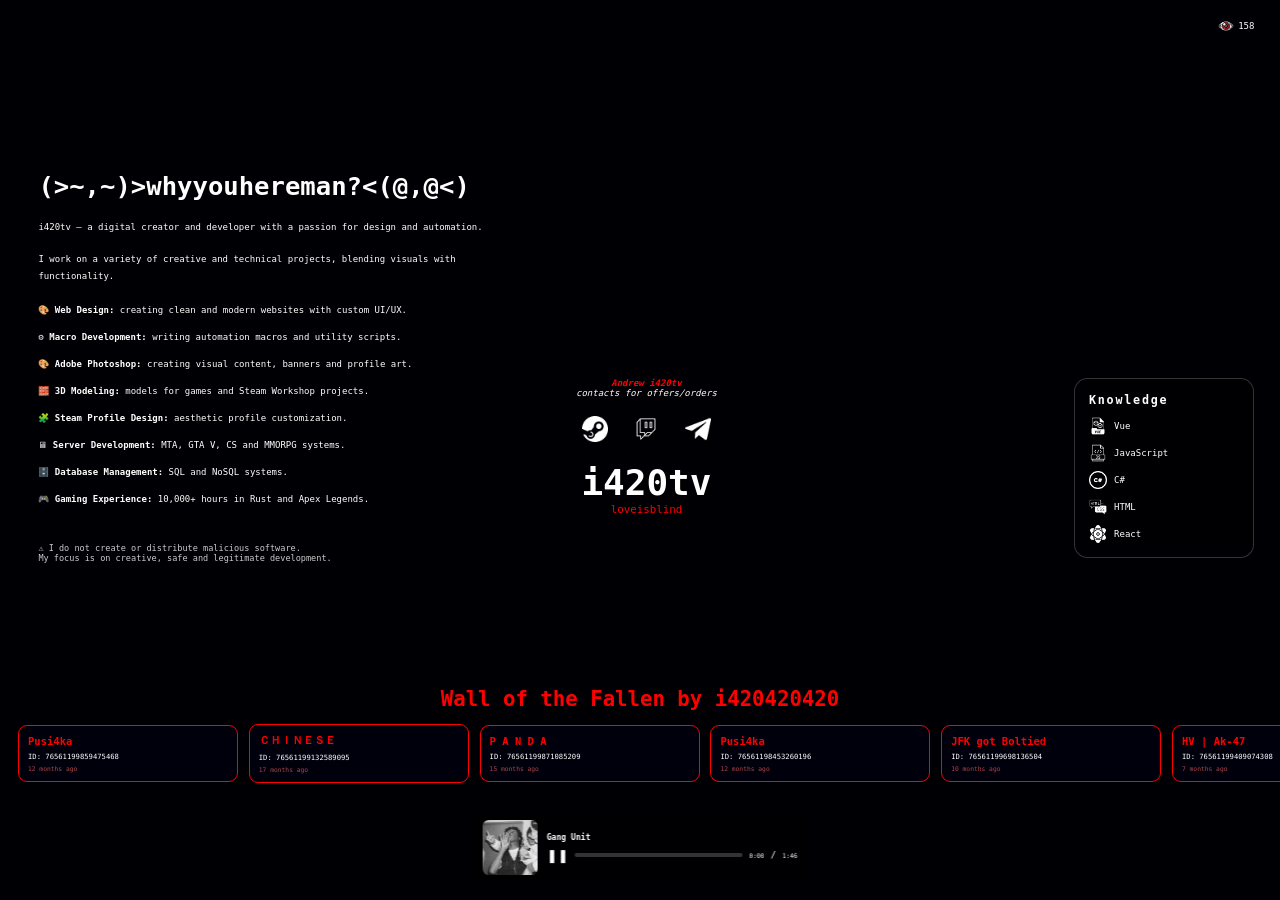
==== index.html @ 833e94bc "Add files via upload" ====
﻿<!DOCTYPE html>
<html lang="en">
<head>
<meta charset="UTF-8" />
<meta name="viewport" content="width=device-width, initial-scale=1.0" />
<title>i420tv</title>

<link rel="shortcut icon" href="assets/icons/rose4.png" type="image/x-icon">

<style>
*{
    margin:0;
    padding:0;
    box-sizing:border-box;
}

:root{
    --text:#ffffff;
    --red:#ff0000;
}

html{
    font-size:clamp(9px,.6vw,12px);
}

body{
    width:100vw;
    min-height:100vh;
    overflow-x:hidden;
    overflow-y:auto;
    background:#000;
    font-family:monospace;
    color:var(--text);
}

#myVideo{
    position:fixed;
    inset:0;
    width:100%;
    height:100%;
    object-fit:cover;
    z-index:-2;
    filter:saturate(1.1) brightness(.75);
}

.overlay{
    position:fixed;
    inset:0;
    background:rgba(0,0,20,.2);
    z-index:-1;
}

.main-layout{
    position:relative;
    width:100%;
    min-height:100vh;
    display:flex;
    flex-direction:column;
    align-items:center;
    padding-bottom:18vh;
}

/* ANIMATIONS */

@keyframes fadeUp{
    from{
        opacity:0;
        transform:translateY(30px);
    }

    to{
        opacity:1;
        transform:translateY(0);
    }
}

@keyframes glow{
    from{
        text-shadow:0 0 5px rgba(255,255,255,.2);
    }

    to{
        text-shadow:
        0 0 10px rgba(255,255,255,.6),
        0 0 20px rgba(255,255,255,.3);
    }
}

/* VIEWERS */

.viewers-counter{
    position:absolute;
    top:2vh;
    right:2vw;

    display:flex;
    align-items:center;
    gap:.5rem;

    z-index:10;

    font-size:clamp(.8rem,.8vw,1rem);
}

.eye-icon{
    width:clamp(16px,1.2vw,22px);
}

/* PORTFOLIO */

.portfolio{
    position:absolute;

    top:19vh;
    left:3vw;

    width:36vw;
    max-width:850px;

    z-index:5;

    animation:fadeUp 1s ease forwards;
}

.portfolio-title{
    font-size:clamp(1.5rem,2vw,3rem);
    margin-bottom:2vh;
}

.portfolio-text{
    font-size:clamp(.8rem,.8vw,1rem);
    line-height:1.8;
    margin-bottom:2vh;
}

.portfolio-list{
    list-style:none;

    display:flex;
    flex-direction:column;
    gap:1.2vh;
}

.portfolio-list li{
    font-size:clamp(.75rem,.8vw,1rem);
    line-height:1.8;
}

.portfolio-note{
    margin-top:4vh;
    opacity:.8;

    font-size:clamp(.7rem,.75vw,.95rem);
}

/* CENTER */

.center-content{
    position:absolute;
    left:45%;
    top:42%;
    transform:translate(-50%,-50%) scale(.92);

    display:flex;
    flex-direction:column;
    align-items:center;
    gap:2vh;

    z-index:5;

    opacity:0;
    animation:fadeUp 1.2s ease forwards;
    animation-delay:.2s;
}

.news,
.news2{
    text-align:center;
    font-size:clamp(.8rem,.8vw,1rem);
}

.news a{
    color:var(--red);
    text-decoration:none;
    font-style:italic;
}

.news2 a{
    color:white;
    text-decoration:none;
    font-style:italic;
}

.social-links{
    display:flex;
    align-items:center;
    gap:2vw;
}

.social-links img{
    width:clamp(26px,2vw,42px);

    transition:
    transform .25s ease,
    opacity .25s ease;
}

.social-links img:hover{
    transform:scale(1.12);
}

.brand-box{
    text-align:center;
}

.brand-header{
    font-size:clamp(2rem,3vw,4rem);
    animation:glow 3s ease-in-out infinite alternate;
}

.brand-sub{
    color:var(--red);
    font-size:clamp(.9rem,1vw,1.2rem);
}

/* KNOWLEDGE */

.knowledge-block{
    position:absolute;
    top:42%;
    right:2vw;

    transform:translateY(-50%) scale(.92);

    width:14vw;
    min-width:180px;
    max-width:260px;

    padding:1.5rem;

    background:rgba(0,0,0,.15);

    border:1px solid rgba(255,255,255,.2);

    border-radius:1.5rem;

    backdrop-filter:blur(15px);

    z-index:5;

    opacity:0;
    animation:fadeUp 1.4s ease forwards;
    animation-delay:.4s;

    transition:
    transform .25s ease,
    box-shadow .25s ease;
}

.knowledge-block:hover{
    box-shadow:0 0 25px rgba(255,255,255,.08);
}

.knowledge-title{
    margin-bottom:1.2rem;
    font-size:clamp(1rem,1vw,1.3rem);
    letter-spacing:.2rem;
}

.knowledge-list{
    list-style:none;

    display:flex;
    flex-direction:column;
    gap:1rem;
}

.knowledge-list li{
    display:flex;
    align-items:center;
    gap:.8rem;

    font-size:clamp(.8rem,.8vw,1rem);
}

.knowledge-list img{
    width:clamp(18px,1.2vw,24px);
}

/* BAN WALL */

.ban-wall{
    position:fixed;
    left:0;
    bottom:12vh;
    width:100vw;
    overflow:hidden;
    padding:1rem 0;
    z-index:15;
}

.ban-title{
    width:100%;
    text-align:center;
    color:var(--red);
    margin-bottom:1.5rem;
    font-size:clamp(1.3rem,2vw,2.3rem);
}

.ban-track{
    display:flex;
    align-items:center;
    gap:1.2rem;
    width:max-content;
    min-width:100%;
    animation:scroll 40s linear infinite;
    padding:0 2rem;
}

.ban-card{
    position:relative;
    min-width:clamp(220px,16vw,300px);
    padding:1rem;
    border-radius:1rem;
    background:rgba(0,0,20,.6);
    border:1px solid var(--red);
    backdrop-filter:blur(12px);
    display:flex;
    flex-direction:column;
    justify-content:center;
    backdrop-filter:blur(12px);
    transition:
    transform .25s ease,
    box-shadow .25s ease;
    opacity:0;
    animation:fadeUp .8s ease forwards;
    z-index:1;
    cursor:pointer;
    text-decoration:none;
    color:white;
}

.ban-card:hover{
    transform:scale(1.05);

    box-shadow:0 0 15px rgba(255,0,0,.5);

    z-index:20;
}

.ban-card h3{
    color:var(--red);
    margin-bottom:.5rem;
}

.ban-card p{
    font-size:.8rem;
    margin-bottom:.5rem;
}

.ban-card span{
    opacity:.7;
    font-size:.7rem;
    color: #fa6563;
}

@keyframes scroll{
    from{
        transform:translateX(0);
    }

    to{
        transform:translateX(-50%);
    }
}

/* AUDIO */

.audio-player{
    position:fixed;
    left:50%;
    bottom:2vh;
    transform:translateX(-50%);
    z-index:100;
    width:26vw;
    min-width:280px;
    max-width:420px;

    display:flex;
    align-items:center;
    gap:1rem;

    padding:.8rem 1rem;

    border-radius:1.2rem;

    background:rgba(0,0,0,.45);

    backdrop-filter:blur(12px);

    transition:
    transform .25s ease,
    box-shadow .25s ease;
}

.audio-player:hover{
    box-shadow:0 0 20px rgba(255,255,255,.08);
}

.cover{
    width:55px;
    height:55px;

    border-radius:.7rem;
}

.audio-info{
    flex:1;
}

.track-title{
    margin-bottom:.7rem;
    font-size:.9rem;
}

.controls{
    display:flex;
    align-items:center;
    gap:.7rem;
}

.play-btn{
    background:none;
    border:none;
    color:white;
    cursor:pointer;
}

.progress{
    flex:1;
    height:4px;

    border-radius:999px;

    background:rgba(255,255,255,.2);

    overflow:hidden;
}

.progress-bar{
    width:0%;
    height:100%;
    background:white;
}

.time{
    font-size:.7rem;
}

/* MOBILE */

@media (max-width:900px){

    body{
        overflow-y:auto;
        overflow-x:hidden;
    }

    .main-layout{
        min-height:180vh;
    }

    .portfolio{
        width:90vw;
        left:5vw;
        top:6vh;
    }

    .center-content{
        top:58vh;
    }

    .knowledge-block{
        position:relative;

        top:auto;
        right:auto;

        transform:none;

        width:90vw;
        max-width:none;

        margin:0 auto;

        margin-top:90vh;
    }

    .social-links{
        gap:8vw;
    }

    .ban-wall{
        bottom:14vh;
        width:100vw;
    }

    .audio-player{
        width:90vw;
    }
}
</style>
</head>

<body>

<video autoplay muted loop id="myVideo">
    <source src="18b7ac41-5958-443e-b06f-1a2c0c08a2cd.mp4" type="video/mp4">
</video>

<div class="overlay"></div>

<div class="main-layout">

<div class="viewers-counter">
    <img src="assets/icons/eye.png" alt="Eye" class="eye-icon">
    <span id="viewerCount">158</span>
</div>

<section class="portfolio">

<h2 class="portfolio-title">(>~,~)>whyyouhereman?<(@,@<)</h2>

<p class="portfolio-text">
i420tv — a digital creator and developer with a passion for design and automation.<br><br>
I work on a variety of creative and technical projects, blending visuals with functionality.
</p>

<ul class="portfolio-list">
<li>🎨 <strong>Web Design:</strong> creating clean and modern websites with custom UI/UX.</li>

<li>⚙️ <strong>Macro Development:</strong> writing automation macros and utility scripts.</li>

<li>🎨 <strong>Adobe Photoshop:</strong> creating visual content, banners and profile art.</li>

<li>🧱 <strong>3D Modeling:</strong> models for games and Steam Workshop projects.</li>

<li>🧩 <strong>Steam Profile Design:</strong> aesthetic profile customization.</li>

<li>🖥 <strong>Server Development:</strong> MTA, GTA V, CS and MMORPG systems.</li>

<li>🗄️ <strong>Database Management:</strong> SQL and NoSQL systems.</li>

<li>🎮 <strong>Gaming Experience:</strong> 10,000+ hours in Rust and Apex Legends.</li>
</ul>

<p class="portfolio-note">
⚠️ I do not create or distribute malicious software.<br>
My focus is on creative, safe and legitimate development.
</p>

</section>

<div class="center-content">

<div>
<div class="news">
<a href="https://t.me/grimac3" target="_blank"><b>Andrew i420tv</b></a>
</div>

<div class="news2">
<a href="https://t.me/grimac3" target="_blank">contacts for offers/orders</a>
</div>
</div>

<div class="social-links">
<a href="https://steamcommunity.com/id/i420420420/" target="_blank">
<img src="assets/icons/steam.png" alt="Steam">
</a>

<a href="https://twitch.tv/i420ttv" target="_blank">
<img src="assets/icons/twitch.png" alt="Twitch">
</a>

<a href="https://t.me/grimac3" target="_blank">
<img src="assets/icons/discord.png" alt="Discord">
</a>
</div>

<div class="brand-box">
<h1 class="brand-header">i420tv</h1>
<div class="brand-sub">loveisblind</div>
</div>

</div>

<div class="knowledge-block">

<h3 class="knowledge-title">Knowledge</h3>

<ul class="knowledge-list">
<li><img src="assets/icons/vue.png"> Vue</li>
<li><img src="assets/icons/js.png"> JavaScript</li>
<li><img src="assets/icons/csharp.png"> C#</li>
<li><img src="assets/icons/html.png"> HTML</li>
<li><img src="assets/icons/react.png"> React</li>
</ul>

</div>

<section class="ban-wall">

<h2 class="ban-title">Wall of the Fallen by i420420420</h2>

<div class="ban-track" id="banTrack"></div>

</section>

<div class="audio-player">

<img src="assets/icons/ed190e8e-62f0-4cd0-8984-5760d9195af0.png" class="cover">

<div class="audio-info">

<h3 class="track-title">Gang Unit</h3>

<div class="controls">
<button id="playBtn" class="play-btn">❚❚</button>

<div class="progress">
<div id="progressBar" class="progress-bar"></div>
</div>

<span id="currentTime" class="time">0:00</span>
/
<span id="duration" class="time">0:00</span>

</div>
</div>

<audio id="player" src="assets/audio/mirrors2.mp3"></audio>

</div>

</div>

<script>
const counter=document.getElementById('viewerCount');

setInterval(()=>{
    let current=parseInt(counter.innerText);

    current += Math.floor(Math.random()*3);

    counter.innerText=current;
},2000);
</script>

<script>
const player=document.getElementById('player');
const playBtn=document.getElementById('playBtn');
const progressBar=document.getElementById('progressBar');
const currentTimeElem=document.getElementById('currentTime');
const durationElem=document.getElementById('duration');

function formatTime(seconds){
    const m=Math.floor(seconds/60);
    const s=Math.floor(seconds%60);

    return `${m}:${s < 10 ? '0' : ''}${s}`;
}

playBtn.addEventListener('click',()=>{

    if(player.paused){
        player.play();
        playBtn.textContent='❚❚';
    }

    else{
        player.pause();
        playBtn.textContent='▶';
    }
});

player.addEventListener('timeupdate',()=>{

    const progress=(player.currentTime/player.duration)*100;

    progressBar.style.width=progress + '%';

    currentTimeElem.textContent=formatTime(player.currentTime);
});

player.addEventListener('loadedmetadata',()=>{

    durationElem.textContent=formatTime(player.duration);
});

window.addEventListener('DOMContentLoaded',()=>{

    player.volume=.8;

    player.play().catch(()=>{});
});
</script>

<script>
const bannedPlayers=[
{name:"Pusi4ka",steamid:"76561199859475468",bannedAt:"2025-11-18",link:"https://steamcommunity.com/profiles/76561199859475468"},
{name:"ＣＨＩＮＥＳＥ",steamid:"76561199132589095",bannedAt:"2025-06-27",link:"https://steamcommunity.com/profiles/76561199132589095"},
{name:"P A N D A",steamid:"76561199871085209",bannedAt:"2025-09-12",link:"https://steamcommunity.com/profiles/76561199871085209"},
{name:"Pusi4ka",steamid:"76561198453260196",bannedAt:"2025-11-18",link:"https://steamcommunity.com/profiles/76561198453260196"},
{name:"JFK got Boltied",steamid:"76561199698136504",bannedAt:"2026-01-31",link:"https://steamcommunity.com/profiles/76561199698136504"},
{name:"HV | Ak-47",steamid:"76561199409074308",bannedAt:"2026-04-13",link:"https://steamcommunity.com/profiles/76561199409074308"},
{name:"qwertwis99",steamid:"76561199799549200",bannedAt:"2025-01-30",link:"https://steamcommunity.com/profiles/76561199799549200"},
{name:"FORS I Gion",steamid:"76561199890391233",bannedAt:"2025-11-15",link:"https://steamcommunity.com/profiles/76561199890391233"},
{name:"123",steamid:"76561198769484265",bannedAt:"2025-11-22",link:"https://steamcommunity.com/profiles/76561198769484265"},
{name:"ＳムY么乙ツ",steamid:"76561198766100176",bannedAt:"2025-12-10",link:"https://steamcommunity.com/profiles/76561198766100176"},
{name:"LeninLive",steamid:"76561199856216693",bannedAt:"2026-02-15",link:"https://steamcommunity.com/profiles/76561199856216693"},
{name:"melee owner",steamid:"76561198753522641",bannedAt:"2026-04-16",link:"https://steamcommunity.com/profiles/76561198753522641"},
{name:"Traiz",steamid:"76561199649938161",bannedAt:"2025-09-11",link:"https://steamcommunity.com/profiles/76561199649938161"},
{name:"Yort",steamid:"76561198752888438",bannedAt:"2026-01-22",link:"https://steamcommunity.com/profiles/76561198752888438"},
{name:"123",steamid:"76561198743599731",bannedAt:"2026-02-25",link:"https://steamcommunity.com/profiles/76561198743599731"},
{name:"Bad boy",steamid:"76561198770769366",bannedAt:"2026-03-20",link:"https://steamcommunity.com/profiles/76561198770769366"},
{name:"TyTI",steamid:"76561198247630956",bannedAt:"2026-04-25",link:"https://steamcommunity.com/profiles/76561198247630956"},
{name:"тізбекті ит",steamid:"76561198709782153",bannedAt:"2026-05-04",link:"https://steamcommunity.com/profiles/76561198709782153"},
{name:"yayayaya",steamid:"76561199409898242",bannedAt:"2026-01-24",link:"https://steamcommunity.com/profiles/76561199409898242"},
{name:"zeen",steamid:"76561199878381925",bannedAt:"2026-01-07",link:"https://steamcommunity.com/profiles/76561199878381925"},
{name:"hone",steamid:"76561198886537979",bannedAt:"2025-02-27",link:"https://steamcommunity.com/profiles/76561198886537979"},
{name:"fullfocus фигурка",steamid:"76561199871370851",bannedAt:"2025-07-16",link:"https://steamcommunity.com/profiles/76561199871370851"},
{name:"322 I NEKO",steamid:"76561198764661130",bannedAt:"2026-05-22",link:"https://steamcommunity.com/profiles/76561198764661130"},
{name:"FORS I KAIZA",steamid:"76561198979977389",bannedAt:"2026-02-07",link:"https://steamcommunity.com/profiles/76561198979977389"},
{name:"xm",steamid:"76561199065848752",bannedAt:"2025-12-09",link:"https://steamcommunity.com/profiles/76561199065848752"},
{name:"mersace",steamid:"76561199780749164",bannedAt:"2026-04-06",link:"https://steamcommunity.com/profiles/76561199780749164"},
{name:"kampfochse2.0 ",steamid:"76561198850397599",bannedAt:"2026-05-13",link:"https://steamcommunity.com/profiles/76561198850397599"},
{name:"rtx 4050",steamid:"76561198704581373",bannedAt:"2026-05-13",link:"https://steamcommunity.com/profiles/76561198704581373"},
{name:"werlldy",steamid:"76561198703424277",bannedAt:"2026-05-16",link:"https://steamcommunity.com/profiles/76561198703424277"},
{name:"Donald pump",steamid:"76561199409672094",bannedAt:"2026-02-15",link:"https://steamcommunity.com/profiles/76561199409672094"}
];

function timeSince(date){

    const seconds=Math.floor((new Date()-new Date(date))/1000);

    const intervals={
        year:31536000,
        month:2592000,
        day:86400,
        hour:3600,
        minute:60
    };

    for(let key in intervals){

        const value=Math.floor(seconds/intervals[key]);

        if(value>1){
            return value + " " + key + "s ago";
        }
    }

    return "just now";
}

const track=document.getElementById("banTrack");

function createCards(){

    bannedPlayers.forEach((p,index)=>{

        const card=document.createElement("a");

        card.className="ban-card";
        card.href=p.link;
        card.target="_blank";

        card.style.animationDelay=`${index * .08}s`;

        card.innerHTML=`
        <h3>${p.name}</h3>
        <p>ID: ${p.steamid}</p>
        <span>${timeSince(p.bannedAt)}</span>
        `;

        track.appendChild(card);
    });

    track.innerHTML += track.innerHTML;
}

createCards();
</script>

</body>
</html>
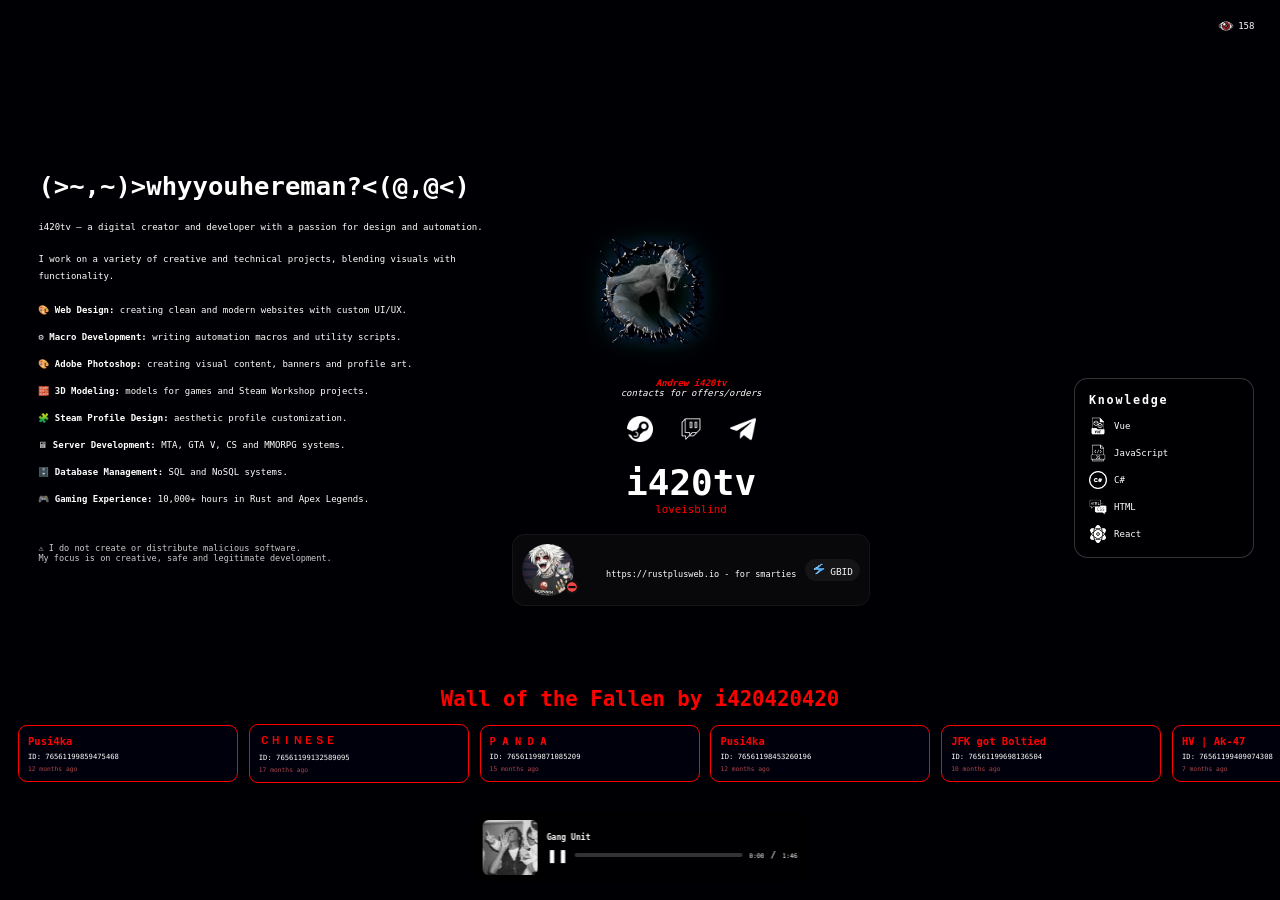
==== commit ea580558: "Add files via upload" ====
--- a/index.html
+++ b/index.html
@@ -8,6 +8,10 @@
 <link rel="shortcut icon" href="assets/icons/rose4.png" type="image/x-icon">
 
 <style>
+*{
+    cursor:url("assets/others/cursor.png"), auto !important;
+}
+ 
 *{
     margin:0;
     padding:0;
@@ -60,6 +64,46 @@
     padding-bottom:18vh;
 }
 
+.avatar-wrap{
+    position:absolute;
+    width:90px;
+    height:90px;
+    top:50%;
+     left:0;
+}
+
+/* аватар снизу */
+.avatar{
+    position:absolute;
+    top:270%;
+    left:12%;
+    width:100%;
+    height:100%;
+    border-radius:50%;
+    object-fit:cover;
+    z-index:1;
+}
+
+/* рамка сверху */
+.frame{
+    position:absolute;
+    top:265%;
+    left:5%;
+    width:118%;
+    height:118;
+    z-index:2;
+    pointer-events:none;
+
+    /* ключевой "живой" glow */
+    filter:
+        drop-shadow(0 0 6px rgba(40, 6, 192, 0.35))
+        drop-shadow(0 0 10px rgba(0, 255, 140, 0.25))
+        drop-shadow(0 0 18px rgba(0, 0, 0, 0.6));
+
+    /* делает эффект “глубже” */
+    mix-blend-mode: screen;
+    opacity:0.95;
+}
 /* ANIMATIONS */
 
 @keyframes fadeUp{
@@ -155,9 +199,11 @@
 
 /* CENTER */
 
+
+
 .center-content{
     position:absolute;
-    left:45%;
+    left:40%;
     top:42%;
     transform:translate(-50%,-50%) scale(.92);
 
@@ -222,6 +268,239 @@
     color:var(--red);
     font-size:clamp(.9rem,1vw,1.2rem);
 }
+
+
+/* IDENTITY CARD */
+
+.identity-card{
+
+    margin-top:2vh;
+
+    width:26vw;
+    min-width:340px;
+    max-width:480px;
+
+    padding:1.4rem;
+
+    border-radius:2rem;
+
+    background:rgba(0,0,0,.28);
+
+    border:1px solid rgba(255,255,255,.08);
+
+    backdrop-filter:blur(18px);
+
+    box-shadow:
+    0 0 35px rgba(255,0,0,.05);
+
+    transition:
+    transform .3s ease,
+    box-shadow .3s ease;
+}
+
+.identity-card:hover{
+
+    transform:translateY(-4px);
+
+    box-shadow:
+    0 0 45px rgba(255,0,0,.12);
+}
+
+.identity-top{
+
+    display:flex;
+    align-items:center;
+
+    gap:1.2rem;
+}
+
+.avatar-wrap{
+
+    position:relative;
+}
+
+.identity-avatar{
+
+    width:88px;
+    height:88px;
+
+    border-radius:50%;
+
+    object-fit:cover;
+
+    border:2px solid rgba(255,255,255,.08);
+
+    box-shadow:
+    0 0 25px rgba(255,0,0,.15);
+}
+
+.status-dot{
+
+    position:absolute;
+
+    right:4px;
+    bottom:4px;
+
+    width:16px;
+    height:16px;
+
+    border-radius:50%;
+
+    background:#00ff66;
+
+    border:2px solid black;
+
+    animation:pulse 1.5s infinite alternate;
+}
+
+.identity-name{
+
+    font-size:1.5rem;
+    font-weight:700;
+
+    margin-bottom:.4rem;
+}
+
+.identity-status{
+
+    opacity:.7;
+
+    font-size:.9rem;
+
+    margin-bottom:.9rem;
+}
+
+.identity-badges{
+
+    display:flex;
+    gap:.6rem;
+    flex-wrap:wrap;
+}
+
+.identity-badges span{
+
+    padding:.4rem .8rem;
+
+    border-radius:999px;
+
+    background:rgba(255,255,255,.05);
+
+    border:1px solid rgba(255,255,255,.06);
+
+    font-size:.75rem;
+
+    color:#ff4d4d;
+}
+
+.discord-mini{
+
+    margin-top:- 4.9rem;
+
+    display:flex;
+    align-items:center;
+
+    gap:1rem;
+
+    padding:1rem;
+
+    border-radius:1.4rem;
+
+    background:rgba(255,255,255,.03);
+
+    border:1px solid rgba(255,255,255,.05);
+}
+
+.discord-avatar-wrap{
+    position:relative;
+    
+    width:52px;
+    height:52px;
+}
+
+.discord-avatar{
+
+    width:52px;
+    height:52px;
+
+    border-radius:50%;
+
+    object-fit:cover;
+}
+
+.discord-status{
+
+    position:relative;
+
+    right:2vh;
+    bottom:-17px;
+
+    width:14px;
+    height:14px;
+
+    border-radius:50%;
+
+
+    border:2px solid #111;
+
+}
+
+.discord-text{
+    font-size:.95rem;
+    position:relative;
+    top:10px;
+
+}
+
+.discord-user{
+
+    font-size:.92rem;
+
+    margin-bottom:.35rem;
+}
+
+.discord-activity{
+
+    font-size:.75rem;
+
+    opacity:.6;
+}
+
+.discord-tag{
+
+    padding:.45rem .8rem;
+
+    border-radius:992px;
+
+    background:rgba(255,255,255,.05);
+
+    color:#f8f8f8;
+
+    font-size:1.05rem;
+
+     animation:glow 9s ease-in-out infinite alternate;
+
+}
+
+.discord-tag img{
+
+    width:clamp(9px,1vw,12px);
+
+    transition:
+    transform .25s ease,
+
+}
+
+@keyframes pulse{
+
+    0%{
+        box-shadow:0 0 5px #00ff66;
+    }
+
+    100%{
+        box-shadow:0 0 18px #00ff66;
+    }
+}
+
 
 /* KNOWLEDGE */
 
@@ -561,6 +840,11 @@
 
 </section>
 
+<div class="avatar-wrap">
+    <img class="avatar" src="assets/others/avatar.webp">
+    <img class="frame" src="assets/others/frame.png">
+</div>
+
 <div class="center-content">
 
 <div>
@@ -591,6 +875,35 @@
 <h1 class="brand-header">i420tv</h1>
 <div class="brand-sub">loveisblind</div>
 </div>
+
+
+
+
+    <div class="discord-mini">
+
+        <img src="assets/icons/avatar2.png" class="discord-avatar">
+        <img src="assets/icons/status.png" class="discord-status">
+
+        <div class="discord-text">
+  https://rustplusweb.io - for smarties
+
+            <div class="discord-user">
+                
+            </div>
+
+            <div class="discord-activity">
+              &nbsp;&nbsp;&nbsp;&nbsp;&nbsp;&nbsp;&nbsp;&nbsp;&nbsp;&nbsp;&nbsp;&nbsp;&nbsp;&nbsp;&nbsp;             &nbsp;&nbsp;&nbsp;&nbsp;&nbsp;&nbsp;&nbsp;&nbsp;&nbsp;  &nbsp;&nbsp;&nbsp;&nbsp;&nbsp;&nbsp;&nbsp;&nbsp;&nbsp;&nbsp;&nbsp;                        
+            </div>
+
+        </div>
+
+        <div class="discord-tag">
+            <img src="assets/icons/lightning.png" alt="lightning">
+            GBID
+        </div>
+
+    </div>
+
 
 </div>
 
@@ -791,6 +1104,38 @@
 
 createCards();
 </script>
-
+<script>
+const text = "i420tv - love is blind"
+let i = 0;
+let forward = true;
+
+setInterval(() => {
+    document.title = text.substring(0, i);
+
+    if (forward) {
+        i++;
+        if (i > text.length) forward = false;
+    } else {
+        i--;
+        if (i < 0) forward = true;
+    }
+}, 200);
+</script>
+<audio id="clickSound" preload="auto">
+    <source src="click.mp3" type="audio/mpeg">
+</audio>
+
+<script>
+const sound = document.getElementById("clickSound");
+
+sound.volume = 0.2; // от 0.0 до 1.0
+
+document.querySelectorAll("button, a").forEach(el => {
+    el.addEventListener("click", () => {
+        sound.currentTime = 0;
+        sound.play();
+    });
+});
+</script>
 </body>
 </html>
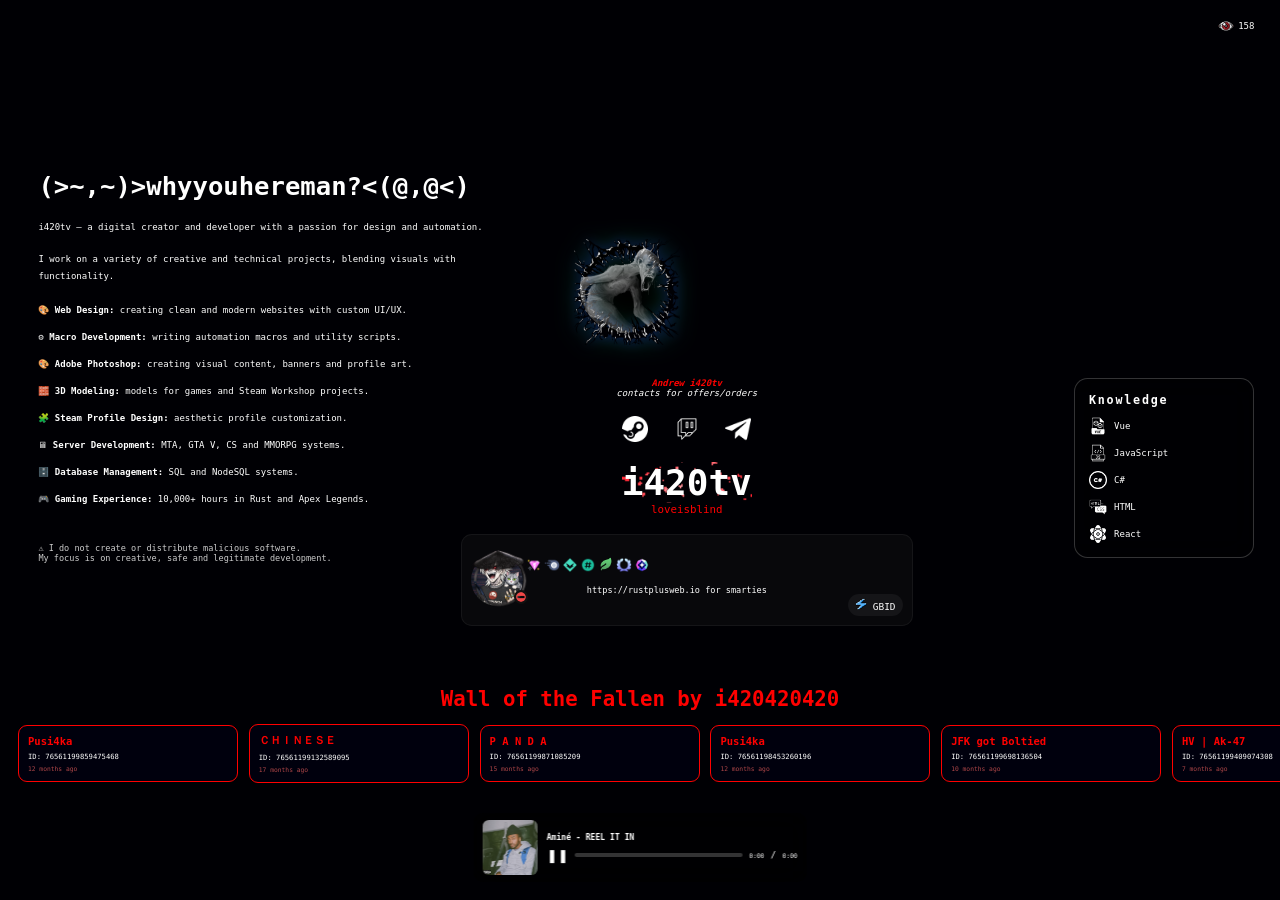
==== commit 9e1fab03: "Add files via upload" ====
--- a/index.html
+++ b/index.html
@@ -69,7 +69,7 @@
     width:90px;
     height:90px;
     top:50%;
-     left:0;
+     left:-2%;
 }
 
 /* аватар снизу */
@@ -203,7 +203,7 @@
 
 .center-content{
     position:absolute;
-    left:40%;
+    left:36%;
     top:42%;
     transform:translate(-50%,-50%) scale(.92);
 
@@ -262,6 +262,7 @@
 .brand-header{
     font-size:clamp(2rem,3vw,4rem);
     animation:glow 3s ease-in-out infinite alternate;
+    background: url("assets/others/red.gif") center center / cover no-repeat;
 }
 
 .brand-sub{
@@ -403,18 +404,34 @@
 
     padding:1rem;
 
-    border-radius:1.4rem;
+    border-radius:1.2rem;
 
     background:rgba(255,255,255,.03);
 
     border:1px solid rgba(255,255,255,.05);
 }
+.badges {
+    display: flex;
+    align-items: center;
+
+    gap: 2px; /* расстояние между иконками */
+
+    margin-left: -29px; /* сдвиг левее */
+    
+    margin-bottom: 30px;
+
+    position:relative
+    
+    
+    
+}
 
 .discord-avatar-wrap{
-    position:relative;
+    position:absolute;
     
-    width:52px;
-    height:52px;
+    width:60px;
+    height:60px;
+    left:1vh;
 }
 
 .discord-avatar{
@@ -447,7 +464,14 @@
 .discord-text{
     font-size:.95rem;
     position:relative;
-    top:10px;
+    top:16px;
+    right: 8vh;
+
+}
+
+.discord-text a{
+    color: white;
+    text-decoration: none;
 
 }
 
@@ -470,6 +494,7 @@
     padding:.45rem .8rem;
 
     border-radius:992px;
+        margin-top: 50px;
 
     background:rgba(255,255,255,.05);
 
@@ -478,6 +503,7 @@
     font-size:1.05rem;
 
      animation:glow 9s ease-in-out infinite alternate;
+         animation:glow 15s ease-in-out infinite alternate;
 
 }
 
@@ -487,6 +513,13 @@
 
     transition:
     transform .25s ease,
+
+}
+
+.discord-tag a{
+
+   text-decoration: none;
+   color:#ffffff;
 
 }
 
@@ -828,7 +861,7 @@
 
 <li>🖥 <strong>Server Development:</strong> MTA, GTA V, CS and MMORPG systems.</li>
 
-<li>🗄️ <strong>Database Management:</strong> SQL and NoSQL systems.</li>
+<li>🗄️ <strong>Database Management:</strong> SQL and NodeSQL systems.</li>
 
 <li>🎮 <strong>Gaming Experience:</strong> 10,000+ hours in Rust and Apex Legends.</li>
 </ul>
@@ -880,12 +913,22 @@
 
 
     <div class="discord-mini">
-
+        <img src="assets/others/static.png" class="discord-avatar-wrap">
         <img src="assets/icons/avatar2.png" class="discord-avatar">
         <img src="assets/icons/status.png" class="discord-status">
 
+<div class="badges">
+    <img src="assets/icons/boost.png" alt="discord-avatar" width="16" height="16">
+    <img src="assets/icons/nitro.png" alt="discord-avatar" width="16" height="16">
+    <img src="assets/icons/hype.png" alt="discord-avatar" width="16" height="16">
+    <img src="assets/icons/name.png" alt="discord-avatar" width="16" height="16">
+    <img src="assets/icons/leaf.png" alt="discord-avatar" width="16" height="16">
+    <img src="assets/icons/royal.png" alt="discord-avatar" width="16" height="16">
+    <img src="assets/icons/orb.png" alt="discord-avatar" width="16" height="16">    
+</div>
+
         <div class="discord-text">
-  https://rustplusweb.io - for smarties
+   <a href="https://rustplusweb.io" target="_blank">https://rustplusweb.io for smarties</a>
 
             <div class="discord-user">
                 
@@ -899,7 +942,7 @@
 
         <div class="discord-tag">
             <img src="assets/icons/lightning.png" alt="lightning">
-            GBID
+           <a href="https://discord.gg/pDZGU5DxyH" target="_blank">GBID</a> 
         </div>
 
     </div>
@@ -931,11 +974,11 @@
 
 <div class="audio-player">
 
-<img src="assets/icons/ed190e8e-62f0-4cd0-8984-5760d9195af0.png" class="cover">
+<img src="assets/icons/real.png" class="cover">
 
 <div class="audio-info">
 
-<h3 class="track-title">Gang Unit</h3>
+<h3 class="track-title">Aminé - REEL IT IN</h3>
 
 <div class="controls">
 <button id="playBtn" class="play-btn">❚❚</button>
@@ -951,7 +994,7 @@
 </div>
 </div>
 
-<audio id="player" src="assets/audio/mirrors2.mp3"></audio>
+<audio id="player" src="assets/audio/real.mp3"></audio>
 
 </div>
 
